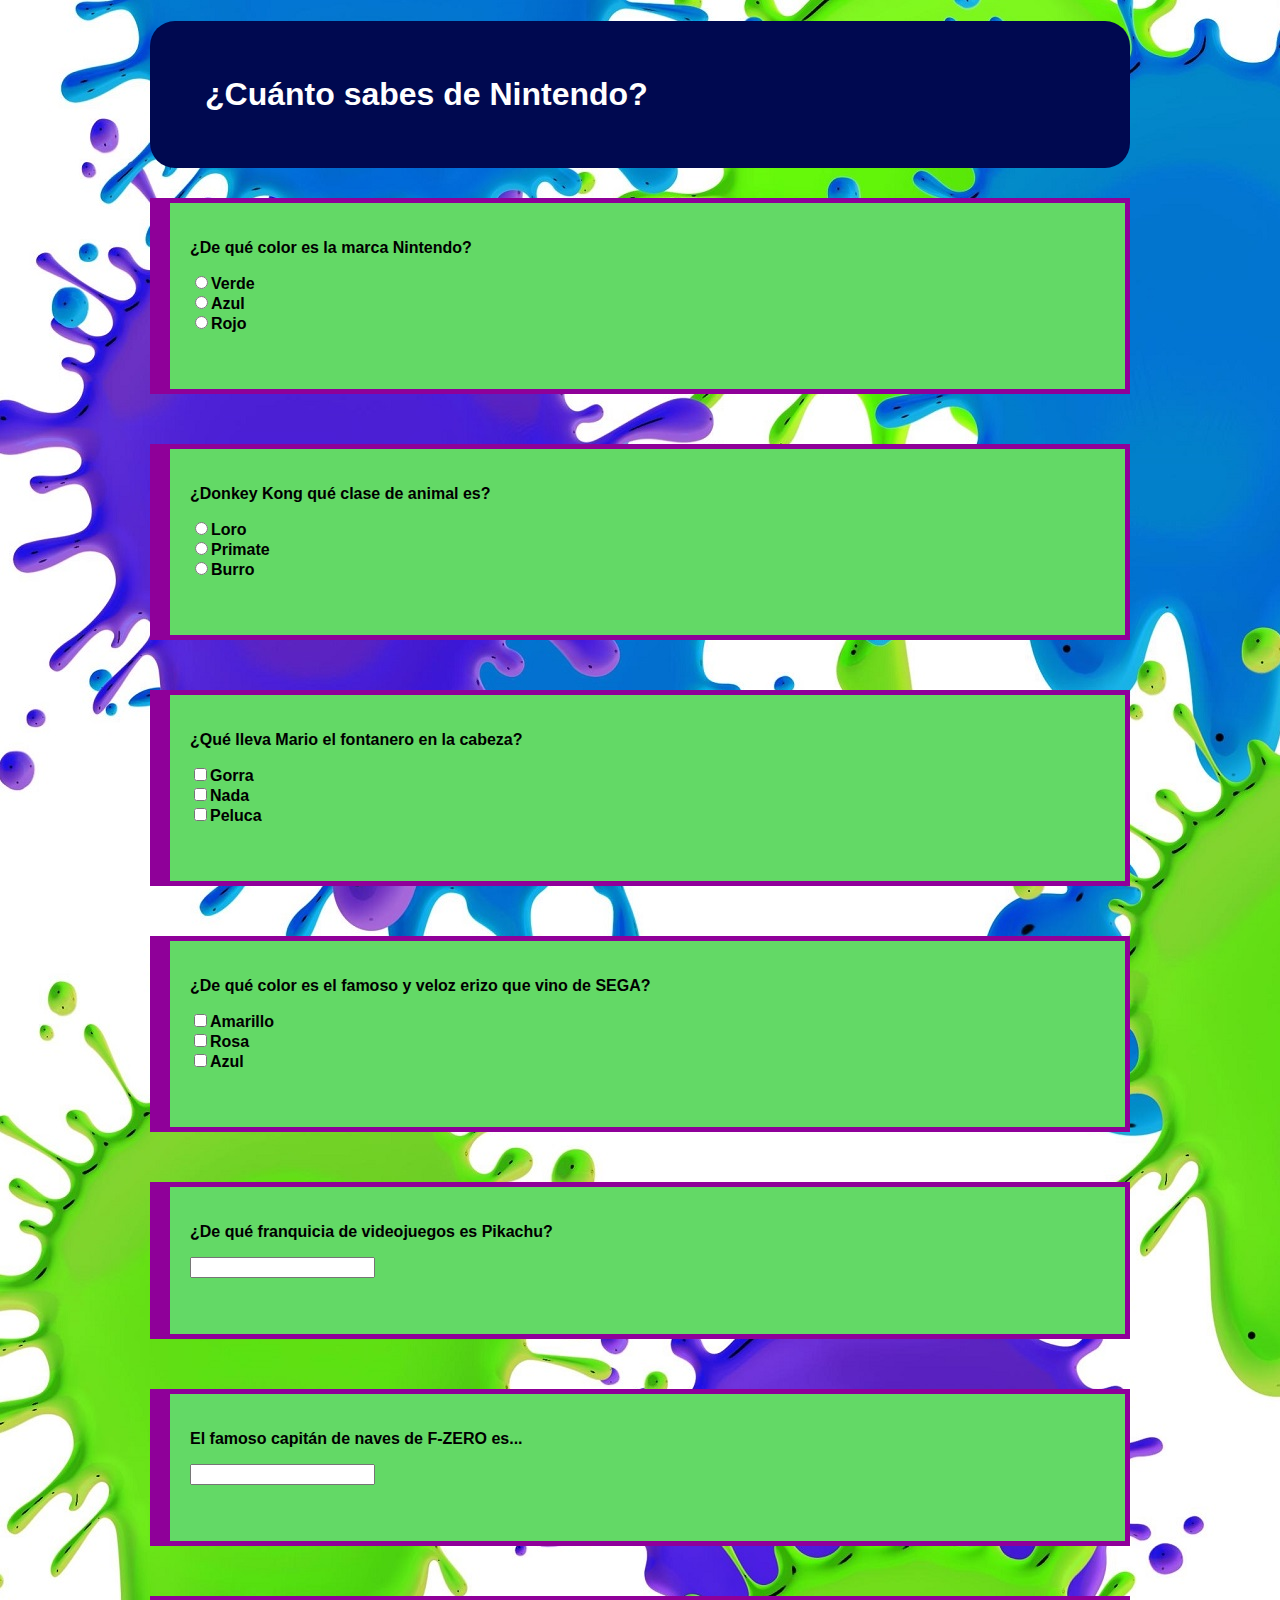
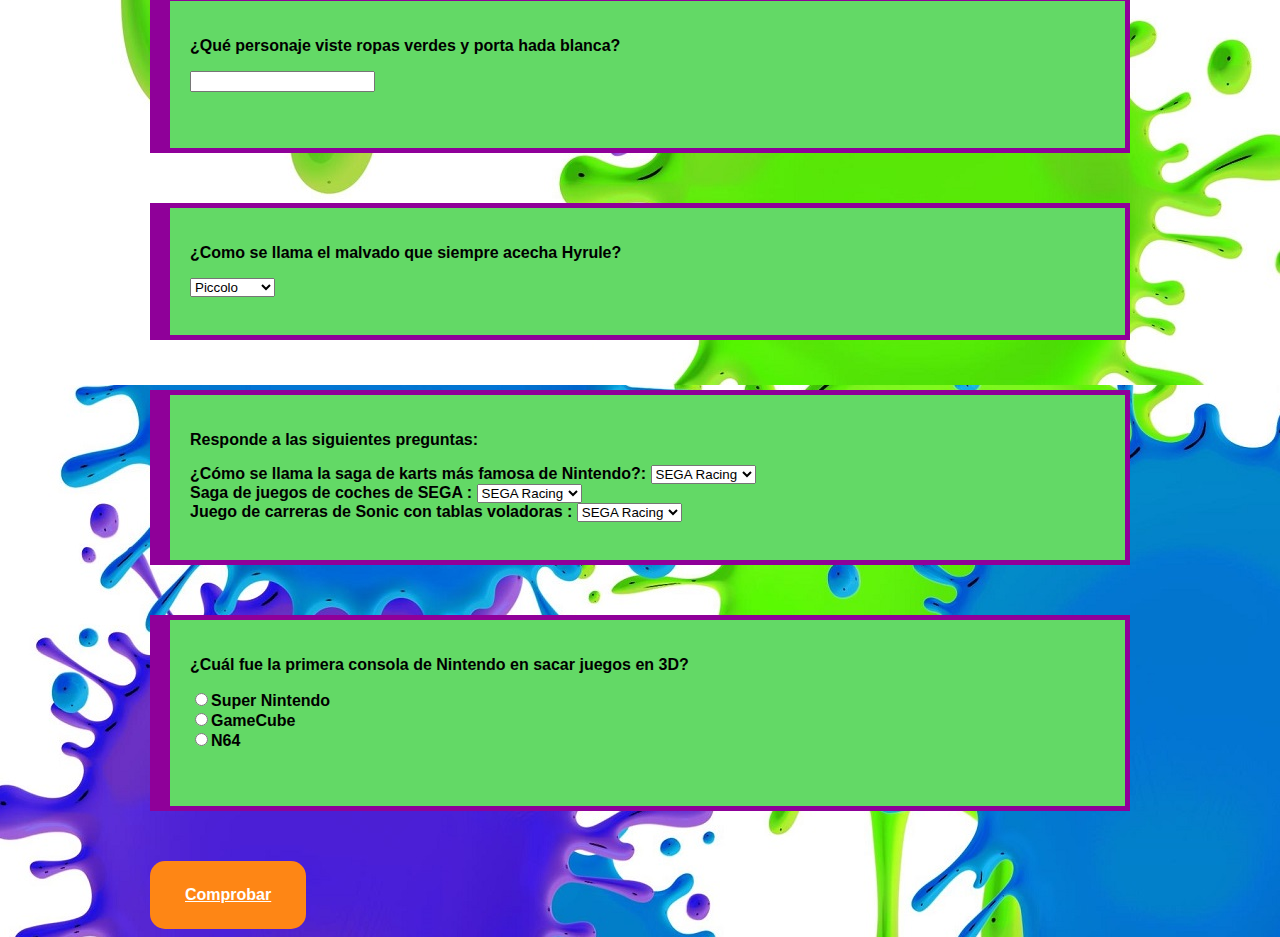
==== index.html @ 99be2fe6 "Add files via upload" ====
﻿<!DOCTYPE html>
<html>

<head>
	<link rel="stylesheet" type="text/css" href="css/theme.css">
	<title>¿Cuánto sabes de Nintendo? ¡Compruébalo con nuestro formulario!</title>
	
	<meta name="author"      content="José Francisco Pimpollo">
	<meta name="description" content="Formulario web con preguntas relacionadas con Nintendo, una de las
	                                  grandes compañías de videojuegos.">
	<meta name="keywords"    content="Formulario Nintendo, test"> 
	<meta name="viewport"    content="width=device-width, initial-scale=1.0">
</head>

<body>
	<div>
		<h1>¿Cuánto sabes de Nintendo?</h1>
	</div> 

	<div>
		<form id="parrafo1">
		    <p>¿De qué color es la marca Nintendo?</p>
			<input type="radio" name="boton1" value="respuesta A">Verde<br>
			<input type="radio" name="boton1" value="respuesta B">Azul<br>
			<input type="radio" name="boton1" value="respuesta C">Rojo<br>
			<br>
			<br>
		</form>
		
		<form id="parrafo2">
		    <p>¿Donkey Kong qué clase de animal es?</p>
			<input type="radio" name="boton2" value="respuesta A">Loro<br>
			<input type="radio" name="boton2" value="respuesta B">Primate<br>
			<input type="radio" name="boton2" value="respuesta C">Burro<br>
			<br>
			<br>
		</form>
		
		<form id="parrafo3">
		    <p>¿Qué lleva Mario el fontanero en la cabeza?</p>
			<input type="checkbox" name="boton3" value="respuesta A">Gorra<br>
			<input type="checkbox" name="boton3" value="respuesta B">Nada<br>
			<input type="checkbox" name="boton3" value="respuesta C">Peluca<br>
			<br>
			<br>
		</form>
		
		<form id="parrafo4">
		    <p>¿De qué color es el famoso y veloz erizo que vino de SEGA?</p>
			<input type="checkbox" name="boton4" value="respuesta A">Amarillo<br>
			<input type="checkbox" name="boton4" value="respuesta B">Rosa<br>
			<input type="checkbox" name="boton4" value="respuesta C">Azul<br>
			<br>
			<br>
		</form>
		
		<form id="parrafo5">
		    <p>¿De qué franquicia de videojuegos es Pikachu?</p>
			<input type="text" name="cuadrotexto1"><br>
			<br>
			<br>
		</form>
		
		<form id="parrafo6">
		    <p>El famoso capitán de naves de F-ZERO es...</p>
			<input type="text" name="cuadrotexto2"><br>
			<br>
			<br>
		</form>
		
		<form id="parrafo7">
		    <p>¿Qué personaje viste ropas verdes y porta hada blanca?</p>
			<input type="text" name="cuadrotexto3"><br>
			<br>
			<br>
		</form>		
		
		<form id="parrafo8">
			<p>¿Como se llama el malvado que siempre acecha Hyrule?</p>
			<select name="Pregunta 8">
				<option>Piccolo</option>
				<option>Ganondorf</option>
				<option>Bowser</option>
			</select>
			<br>
			<br>
		</form>
		
		<form id="parrafo9">
			<p>Responde a las siguientes preguntas:</p>
			¿Cómo se llama la saga de karts más famosa de Nintendo?: 	<select name="Pregunta 9">
																			<option>SEGA Racing</option>
																			<option>Sonic Raiders</option>
																			<option>Mario Kart</option>
																		</select>
																		<br>	
			Saga de juegos de coches de SEGA                       :	<select name="Pregunta 9">
																			<option>SEGA Racing</option>
																			<option>Sonic Raiders</option>
																			<option>Mario Kart</option>
																		</select>
																		<br>
			Juego de carreras de Sonic con tablas voladoras        :	<select name="Pregunta 9">
																			<option>SEGA Racing</option>
																			<option>Sonic Riders</option>
																			<option>Mario Kart</option>
																		</select>
																		<br>
																		<br>
		</form>
		
		<form id="parrafo10">
		    <p>¿Cuál fue la primera consola de Nintendo en sacar juegos en 3D?</p>
			<input type="radio" name="boton5" value="respuesta A">Super Nintendo<br>
			<input type="radio" name="boton5" value="respuesta B">GameCube<br>
			<input type="radio" name="boton5" value="respuesta C">N64<br>
			<br>
			<br>
		</form>
		
		<div>
			<a href="formulariocorreccion.html">Comprobar</a>	
		</div>
		
	</div>
</body>

</html>
---- css/theme.css ----
/* =====================================================*/
/* ===< Clases                                      >===*/
/* =====================================================*/
/**/
/* ==============================*/
/* Clase cabecera 2              */
/* ==============================*/
.center{
	text-align:center;
	color:white;		
}


/* =====================================================*/
/* ===< Estilos                                     >===*/
/* =====================================================*/
/**/
/* ========================*/
/* Estilos del cuerpo      */
/* ========================*/
body {
	background-image: url("img/background.jpg");
	font-family:Arial, Calibri;
	margin-left:150px;
	margin-right:150px;
}

/* ========================*/
/* Estilos de cabeceras    */
/* ========================*/
h1{
	background-color:rgb(0, 9, 80);
	padding:55px;
	border-radius:25px;
	color:white;
}

/* ========================*/
/* Estilos de párrafos     */
/* ========================*/
#parrafo1{
	border-left:20px;
	border-right:5px;
	border-bottom:5px;
	border-top:5px;
	border-style:solid;
	border-color:rgb(143, 000, 153);
	
	background-color:rgb(099, 217, 102);
	padding:20px;
	
	margin-left:0px;
	margin-right:0px;
	margin-top:30px;
	margin-bottom:50px;
	
	font-weight:bold;
}

#parrafo2{
	border-left:20px;
	border-right:5px;
	border-bottom:5px;
	border-top:5px;
	border-style:solid;
	border-color:rgb(143, 000, 153);
	
	background-color:rgb(099, 217, 102);
	padding:20px;
	
	margin-left:0px;
	margin-right:0px;
	margin-top:30px;
	margin-bottom:50px;
	
	font-weight:bold;
}

#parrafo3{
	border-left:20px;
	border-right:5px;
	border-bottom:5px;
	border-top:5px;
	border-style:solid;
	border-color:rgb(143, 000, 153);
	
	background-color:rgb(099, 217, 102);
	padding:20px;
	
	margin-left:0px;
	margin-right:0px;
	margin-top:30px;
	margin-bottom:50px;
	
	font-weight:bold;
}

#parrafo4{
	border-left:20px;
	border-right:5px;
	border-bottom:5px;
	border-top:5px;
	border-style:solid;
	border-color:rgb(143, 000, 153);
	
	background-color:rgb(099, 217, 102);
	padding:20px;
	
	margin-left:0px;
	margin-right:0px;
	margin-top:30px;
	margin-bottom:50px;
	
	font-weight:bold;
}

#parrafo5{
	border-left:20px;
	border-right:5px;
	border-bottom:5px;
	border-top:5px;
	border-style:solid;
	border-color:rgb(143, 000, 153);
	
	background-color:rgb(099, 217, 102);
	padding:20px;
	
	margin-left:0px;
	margin-right:0px;
	margin-top:30px;
	margin-bottom:50px;
	
	font-weight:bold;
}

#parrafo6{
	border-left:20px;
	border-right:5px;
	border-bottom:5px;
	border-top:5px;
	border-style:solid;
	border-color:rgb(143, 000, 153);
	
	background-color:rgb(099, 217, 102);
	padding:20px;
	
	margin-left:0px;
	margin-right:0px;
	margin-top:30px;
	margin-bottom:50px;
	
	font-weight:bold;
}

#parrafo7{
	border-left:20px;
	border-right:5px;
	border-bottom:5px;
	border-top:5px;
	border-style:solid;
	border-color:rgb(143, 000, 153);
	
	background-color:rgb(099, 217, 102);
	padding:20px;
	
	margin-left:0px;
	margin-right:0px;
	margin-top:30px;
	margin-bottom:50px;
	
	font-weight:bold;
}

#parrafo8{
	border-left:20px;
	border-right:5px;
	border-bottom:5px;
	border-top:5px;
	border-style:solid;
	border-color:rgb(143, 000, 153);
	
	background-color:rgb(099, 217, 102);
	padding:20px;
	
	margin-left:0px;
	margin-right:0px;
	margin-top:30px;
	margin-bottom:50px;
	
	font-weight:bold;
}

#parrafo9{
	border-left:20px;
	border-right:5px;
	border-bottom:5px;
	border-top:5px;
	border-style:solid;
	border-color:rgb(143, 000, 153);
	
	background-color:rgb(099, 217, 102);
	padding:20px;
	
	margin-left:0px;
	margin-right:0px;
	margin-top:30px;
	margin-bottom:50px;
	
	font-weight:bold;
}

#parrafo10{
	border-left:20px;
	border-right:5px;
	border-bottom:5px;
	border-top:5px;
	border-style:solid;
	border-color:rgb(143, 000, 153);
	
	background-color:rgb(099, 217, 102);
	padding:20px;
	
	margin-left:0px;
	margin-right:0px;
	margin-top:30px;
	margin-bottom:50px;
	
	font-weight:bold;
}

/* ========================*/
/* Estilos de enlaces      */
/* ========================*/

/* Enlace normal + visitado */
a:link, a:visited{
    background-color: rgb(254, 134, 021);
	border-radius:15px;
	color:white;
	padding:25px 35px;
	text-align:center;
	display:inline-block;	
	font-weight:bold;
}

a:visited{
	color:black;
}

/* Ratón sobre el enlaces */
a:hover {
    color: purple;
}

/* Enlace seleccionado */
a:active {
    color: blue;
}
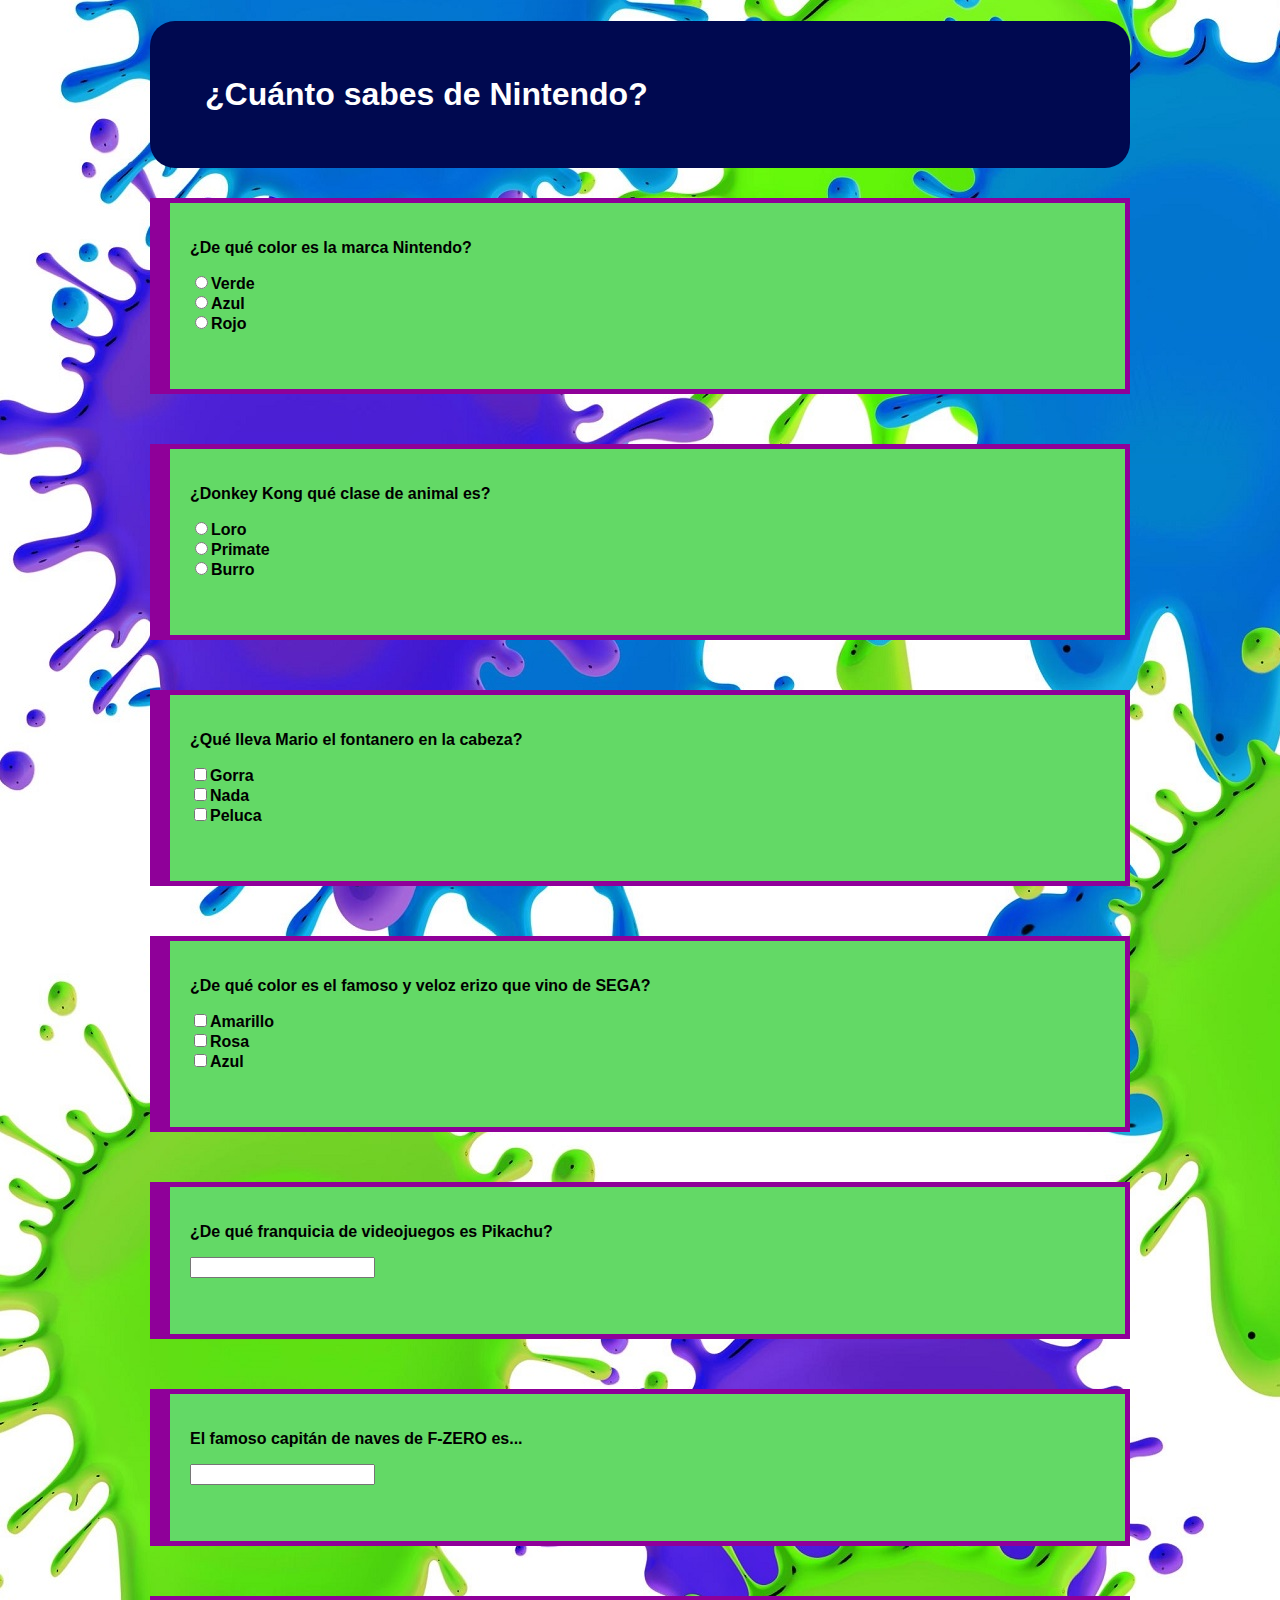
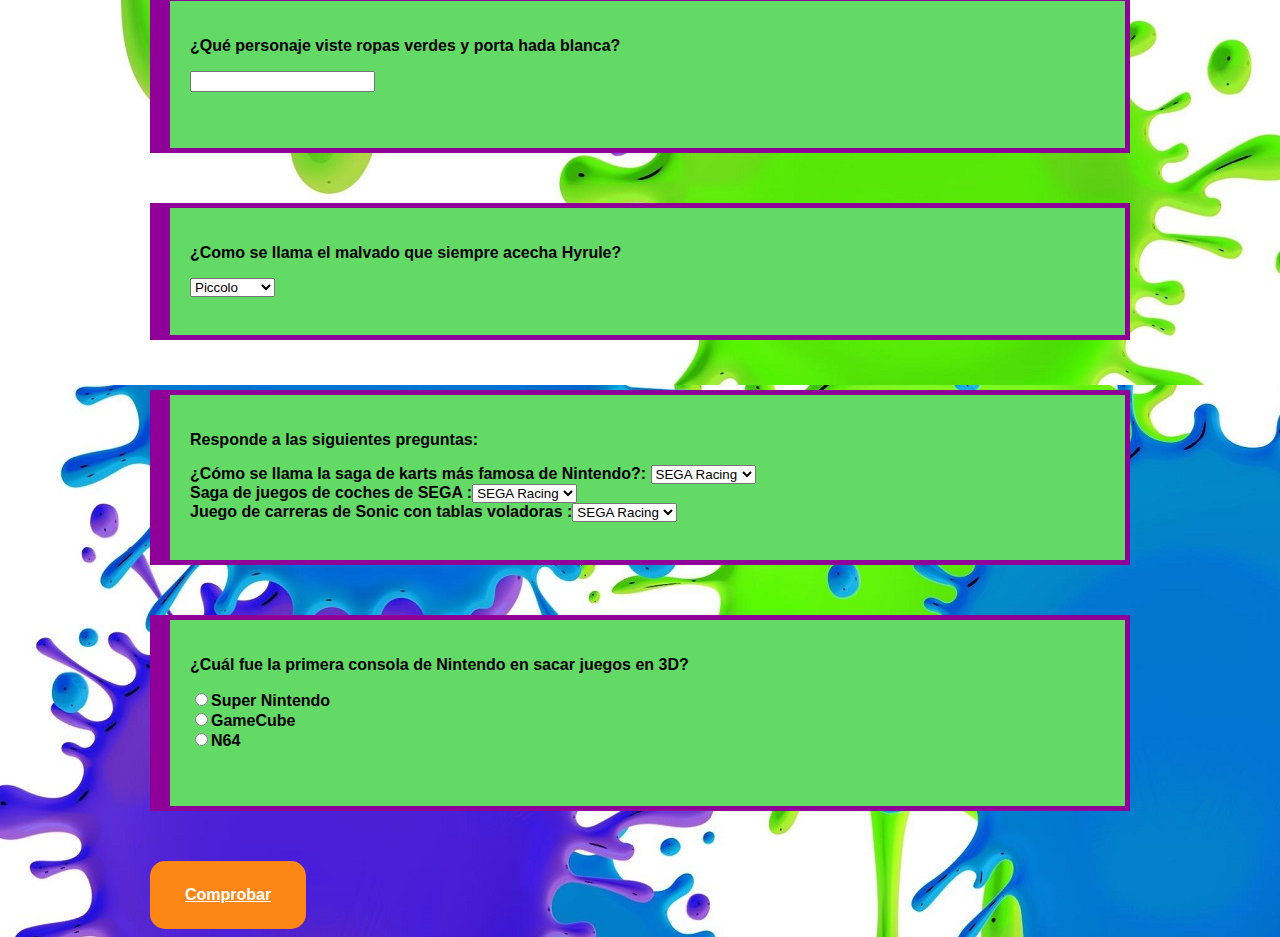
==== commit bb6fb098: "Add files via upload" ====
--- a/index.html
+++ b/index.html
@@ -1,128 +1 @@
-﻿<!DOCTYPE html>
-<html>
-
-<head>
-	<link rel="stylesheet" type="text/css" href="css/theme.css">
-	<title>¿Cuánto sabes de Nintendo? ¡Compruébalo con nuestro formulario!</title>
-	
-	<meta name="author"      content="José Francisco Pimpollo">
-	<meta name="description" content="Formulario web con preguntas relacionadas con Nintendo, una de las
-	                                  grandes compañías de videojuegos.">
-	<meta name="keywords"    content="Formulario Nintendo, test"> 
-	<meta name="viewport"    content="width=device-width, initial-scale=1.0">
-</head>
-
-<body>
-	<div>
-		<h1>¿Cuánto sabes de Nintendo?</h1>
-	</div> 
-
-	<div>
-		<form id="parrafo1">
-		    <p>¿De qué color es la marca Nintendo?</p>
-			<input type="radio" name="boton1" value="respuesta A">Verde<br>
-			<input type="radio" name="boton1" value="respuesta B">Azul<br>
-			<input type="radio" name="boton1" value="respuesta C">Rojo<br>
-			<br>
-			<br>
-		</form>
-		
-		<form id="parrafo2">
-		    <p>¿Donkey Kong qué clase de animal es?</p>
-			<input type="radio" name="boton2" value="respuesta A">Loro<br>
-			<input type="radio" name="boton2" value="respuesta B">Primate<br>
-			<input type="radio" name="boton2" value="respuesta C">Burro<br>
-			<br>
-			<br>
-		</form>
-		
-		<form id="parrafo3">
-		    <p>¿Qué lleva Mario el fontanero en la cabeza?</p>
-			<input type="checkbox" name="boton3" value="respuesta A">Gorra<br>
-			<input type="checkbox" name="boton3" value="respuesta B">Nada<br>
-			<input type="checkbox" name="boton3" value="respuesta C">Peluca<br>
-			<br>
-			<br>
-		</form>
-		
-		<form id="parrafo4">
-		    <p>¿De qué color es el famoso y veloz erizo que vino de SEGA?</p>
-			<input type="checkbox" name="boton4" value="respuesta A">Amarillo<br>
-			<input type="checkbox" name="boton4" value="respuesta B">Rosa<br>
-			<input type="checkbox" name="boton4" value="respuesta C">Azul<br>
-			<br>
-			<br>
-		</form>
-		
-		<form id="parrafo5">
-		    <p>¿De qué franquicia de videojuegos es Pikachu?</p>
-			<input type="text" name="cuadrotexto1"><br>
-			<br>
-			<br>
-		</form>
-		
-		<form id="parrafo6">
-		    <p>El famoso capitán de naves de F-ZERO es...</p>
-			<input type="text" name="cuadrotexto2"><br>
-			<br>
-			<br>
-		</form>
-		
-		<form id="parrafo7">
-		    <p>¿Qué personaje viste ropas verdes y porta hada blanca?</p>
-			<input type="text" name="cuadrotexto3"><br>
-			<br>
-			<br>
-		</form>		
-		
-		<form id="parrafo8">
-			<p>¿Como se llama el malvado que siempre acecha Hyrule?</p>
-			<select name="Pregunta 8">
-				<option>Piccolo</option>
-				<option>Ganondorf</option>
-				<option>Bowser</option>
-			</select>
-			<br>
-			<br>
-		</form>
-		
-		<form id="parrafo9">
-			<p>Responde a las siguientes preguntas:</p>
-			¿Cómo se llama la saga de karts más famosa de Nintendo?: 	<select name="Pregunta 9">
-																			<option>SEGA Racing</option>
-																			<option>Sonic Raiders</option>
-																			<option>Mario Kart</option>
-																		</select>
-																		<br>	
-			Saga de juegos de coches de SEGA                       :	<select name="Pregunta 9">
-																			<option>SEGA Racing</option>
-																			<option>Sonic Raiders</option>
-																			<option>Mario Kart</option>
-																		</select>
-																		<br>
-			Juego de carreras de Sonic con tablas voladoras        :	<select name="Pregunta 9">
-																			<option>SEGA Racing</option>
-																			<option>Sonic Riders</option>
-																			<option>Mario Kart</option>
-																		</select>
-																		<br>
-																		<br>
-		</form>
-		
-		<form id="parrafo10">
-		    <p>¿Cuál fue la primera consola de Nintendo en sacar juegos en 3D?</p>
-			<input type="radio" name="boton5" value="respuesta A">Super Nintendo<br>
-			<input type="radio" name="boton5" value="respuesta B">GameCube<br>
-			<input type="radio" name="boton5" value="respuesta C">N64<br>
-			<br>
-			<br>
-		</form>
-		
-		<div>
-			<a href="formulariocorreccion.html">Comprobar</a>	
-		</div>
-		
-	</div>
-</body>
-
-</html>+﻿<!DOCTYPE html><html><head><link rel="stylesheet" type="text/css" href="css/theme.css"><title>¿Cuánto sabes de Nintendo? ¡Compruébalo con nuestro formulario!</title><meta name="author" content="José Francisco Pimpollo"><meta name="description" content="Formulario web con preguntas relacionadas con Nintendo, una de las grandes compañías de videojuegos."><meta name="keywords" content="Formulario Nintendo, test"> <meta name="viewport" content="width=device-width, initial-scale=1.0"></head><body><div><h1>¿Cuánto sabes de Nintendo?</h1></div><div><form id="parrafo1"> <p>¿De qué color es la marca Nintendo?</p><input type="radio" name="boton1" value="respuesta A">Verde<br><input type="radio" name="boton1" value="respuesta B">Azul<br><input type="radio" name="boton1" value="respuesta C">Rojo<br><br><br></form><form id="parrafo2"> <p>¿Donkey Kong qué clase de animal es?</p><input type="radio" name="boton2" value="respuesta A">Loro<br><input type="radio" name="boton2" value="respuesta B">Primate<br><input type="radio" name="boton2" value="respuesta C">Burro<br><br><br></form><form id="parrafo3"> <p>¿Qué lleva Mario el fontanero en la cabeza?</p><input type="checkbox" name="boton3" value="respuesta A">Gorra<br><input type="checkbox" name="boton3" value="respuesta B">Nada<br><input type="checkbox" name="boton3" value="respuesta C">Peluca<br><br><br></form><form id="parrafo4"> <p>¿De qué color es el famoso y veloz erizo que vino de SEGA?</p><input type="checkbox" name="boton4" value="respuesta A">Amarillo<br><input type="checkbox" name="boton4" value="respuesta B">Rosa<br><input type="checkbox" name="boton4" value="respuesta C">Azul<br><br><br></form><form id="parrafo5"> <p>¿De qué franquicia de videojuegos es Pikachu?</p><input type="text" name="cuadrotexto1"><br><br><br></form><form id="parrafo6"> <p>El famoso capitán de naves de F-ZERO es...</p><input type="text" name="cuadrotexto2"><br><br><br></form><form id="parrafo7"> <p>¿Qué personaje viste ropas verdes y porta hada blanca?</p><input type="text" name="cuadrotexto3"><br><br><br></form><form id="parrafo8"><p>¿Como se llama el malvado que siempre acecha Hyrule?</p><select name="Pregunta 8"><option>Piccolo</option><option>Ganondorf</option><option>Bowser</option></select><br><br></form><form id="parrafo9"><p>Responde a las siguientes preguntas:</p>¿Cómo se llama la saga de karts más famosa de Nintendo?: <select name="Pregunta 9"><option>SEGA Racing</option><option>Sonic Raiders</option><option>Mario Kart</option></select><br>Saga de juegos de coches de SEGA :<select name="Pregunta 9"><option>SEGA Racing</option><option>Sonic Raiders</option><option>Mario Kart</option></select><br>Juego de carreras de Sonic con tablas voladoras :<select name="Pregunta 9"><option>SEGA Racing</option><option>Sonic Riders</option><option>Mario Kart</option></select><br><br></form><form id="parrafo10"> <p>¿Cuál fue la primera consola de Nintendo en sacar juegos en 3D?</p><input type="radio" name="boton5" value="respuesta A">Super Nintendo<br><input type="radio" name="boton5" value="respuesta B">GameCube<br><input type="radio" name="boton5" value="respuesta C">N64<br><br><br></form><div><a href="formulariocorreccion.html">Comprobar</a></div></div></body></html>--- a/css/theme.css
+++ b/css/theme.css
@@ -1,259 +1 @@
-/* =====================================================*/
-/* ===< Clases                                      >===*/
-/* =====================================================*/
-/**/
-/* ==============================*/
-/* Clase cabecera 2              */
-/* ==============================*/
-.center{
-	text-align:center;
-	color:white;		
-}
-
-
-/* =====================================================*/
-/* ===< Estilos                                     >===*/
-/* =====================================================*/
-/**/
-/* ========================*/
-/* Estilos del cuerpo      */
-/* ========================*/
-body {
-	background-image: url("img/background.jpg");
-	font-family:Arial, Calibri;
-	margin-left:150px;
-	margin-right:150px;
-}
-
-/* ========================*/
-/* Estilos de cabeceras    */
-/* ========================*/
-h1{
-	background-color:rgb(0, 9, 80);
-	padding:55px;
-	border-radius:25px;
-	color:white;
-}
-
-/* ========================*/
-/* Estilos de párrafos     */
-/* ========================*/
-#parrafo1{
-	border-left:20px;
-	border-right:5px;
-	border-bottom:5px;
-	border-top:5px;
-	border-style:solid;
-	border-color:rgb(143, 000, 153);
-	
-	background-color:rgb(099, 217, 102);
-	padding:20px;
-	
-	margin-left:0px;
-	margin-right:0px;
-	margin-top:30px;
-	margin-bottom:50px;
-	
-	font-weight:bold;
-}
-
-#parrafo2{
-	border-left:20px;
-	border-right:5px;
-	border-bottom:5px;
-	border-top:5px;
-	border-style:solid;
-	border-color:rgb(143, 000, 153);
-	
-	background-color:rgb(099, 217, 102);
-	padding:20px;
-	
-	margin-left:0px;
-	margin-right:0px;
-	margin-top:30px;
-	margin-bottom:50px;
-	
-	font-weight:bold;
-}
-
-#parrafo3{
-	border-left:20px;
-	border-right:5px;
-	border-bottom:5px;
-	border-top:5px;
-	border-style:solid;
-	border-color:rgb(143, 000, 153);
-	
-	background-color:rgb(099, 217, 102);
-	padding:20px;
-	
-	margin-left:0px;
-	margin-right:0px;
-	margin-top:30px;
-	margin-bottom:50px;
-	
-	font-weight:bold;
-}
-
-#parrafo4{
-	border-left:20px;
-	border-right:5px;
-	border-bottom:5px;
-	border-top:5px;
-	border-style:solid;
-	border-color:rgb(143, 000, 153);
-	
-	background-color:rgb(099, 217, 102);
-	padding:20px;
-	
-	margin-left:0px;
-	margin-right:0px;
-	margin-top:30px;
-	margin-bottom:50px;
-	
-	font-weight:bold;
-}
-
-#parrafo5{
-	border-left:20px;
-	border-right:5px;
-	border-bottom:5px;
-	border-top:5px;
-	border-style:solid;
-	border-color:rgb(143, 000, 153);
-	
-	background-color:rgb(099, 217, 102);
-	padding:20px;
-	
-	margin-left:0px;
-	margin-right:0px;
-	margin-top:30px;
-	margin-bottom:50px;
-	
-	font-weight:bold;
-}
-
-#parrafo6{
-	border-left:20px;
-	border-right:5px;
-	border-bottom:5px;
-	border-top:5px;
-	border-style:solid;
-	border-color:rgb(143, 000, 153);
-	
-	background-color:rgb(099, 217, 102);
-	padding:20px;
-	
-	margin-left:0px;
-	margin-right:0px;
-	margin-top:30px;
-	margin-bottom:50px;
-	
-	font-weight:bold;
-}
-
-#parrafo7{
-	border-left:20px;
-	border-right:5px;
-	border-bottom:5px;
-	border-top:5px;
-	border-style:solid;
-	border-color:rgb(143, 000, 153);
-	
-	background-color:rgb(099, 217, 102);
-	padding:20px;
-	
-	margin-left:0px;
-	margin-right:0px;
-	margin-top:30px;
-	margin-bottom:50px;
-	
-	font-weight:bold;
-}
-
-#parrafo8{
-	border-left:20px;
-	border-right:5px;
-	border-bottom:5px;
-	border-top:5px;
-	border-style:solid;
-	border-color:rgb(143, 000, 153);
-	
-	background-color:rgb(099, 217, 102);
-	padding:20px;
-	
-	margin-left:0px;
-	margin-right:0px;
-	margin-top:30px;
-	margin-bottom:50px;
-	
-	font-weight:bold;
-}
-
-#parrafo9{
-	border-left:20px;
-	border-right:5px;
-	border-bottom:5px;
-	border-top:5px;
-	border-style:solid;
-	border-color:rgb(143, 000, 153);
-	
-	background-color:rgb(099, 217, 102);
-	padding:20px;
-	
-	margin-left:0px;
-	margin-right:0px;
-	margin-top:30px;
-	margin-bottom:50px;
-	
-	font-weight:bold;
-}
-
-#parrafo10{
-	border-left:20px;
-	border-right:5px;
-	border-bottom:5px;
-	border-top:5px;
-	border-style:solid;
-	border-color:rgb(143, 000, 153);
-	
-	background-color:rgb(099, 217, 102);
-	padding:20px;
-	
-	margin-left:0px;
-	margin-right:0px;
-	margin-top:30px;
-	margin-bottom:50px;
-	
-	font-weight:bold;
-}
-
-/* ========================*/
-/* Estilos de enlaces      */
-/* ========================*/
-
-/* Enlace normal + visitado */
-a:link, a:visited{
-    background-color: rgb(254, 134, 021);
-	border-radius:15px;
-	color:white;
-	padding:25px 35px;
-	text-align:center;
-	display:inline-block;	
-	font-weight:bold;
-}
-
-a:visited{
-	color:black;
-}
-
-/* Ratón sobre el enlaces */
-a:hover {
-    color: purple;
-}
-
-/* Enlace seleccionado */
-a:active {
-    color: blue;
-}
-
+/*=====================================================*//*===< Clases >===*//*=====================================================*//**//*==============================*//* Clase cabecera 2 *//*==============================*/.center{text-align:center;color:white;}/*=====================================================*//*===< Estilos >===*//*=====================================================*//**//*========================*//* Estilos del cuerpo *//*========================*/body{background-image: url("img/background.jpg");font-family:Arial, Calibri;margin-left:150px;margin-right:150px;}/*========================*//* Estilos de cabeceras *//*========================*/h1{background-color:rgb(0, 9, 80);padding:55px;border-radius:25px;color:white;}/*========================*//* Estilos de párrafos *//*========================*/#parrafo1{border-left:20px;border-right:5px;border-bottom:5px;border-top:5px;border-style:solid;border-color:rgb(143, 000, 153);background-color:rgb(099, 217, 102);padding:20px;margin-left:0px;margin-right:0px;margin-top:30px;margin-bottom:50px;font-weight:bold;}#parrafo2{border-left:20px;border-right:5px;border-bottom:5px;border-top:5px;border-style:solid;border-color:rgb(143, 000, 153);background-color:rgb(099, 217, 102);padding:20px;margin-left:0px;margin-right:0px;margin-top:30px;margin-bottom:50px;font-weight:bold;}#parrafo3{border-left:20px;border-right:5px;border-bottom:5px;border-top:5px;border-style:solid;border-color:rgb(143, 000, 153);background-color:rgb(099, 217, 102);padding:20px;margin-left:0px;margin-right:0px;margin-top:30px;margin-bottom:50px;font-weight:bold;}#parrafo4{border-left:20px;border-right:5px;border-bottom:5px;border-top:5px;border-style:solid;border-color:rgb(143, 000, 153);background-color:rgb(099, 217, 102);padding:20px;margin-left:0px;margin-right:0px;margin-top:30px;margin-bottom:50px;font-weight:bold;}#parrafo5{border-left:20px;border-right:5px;border-bottom:5px;border-top:5px;border-style:solid;border-color:rgb(143, 000, 153);background-color:rgb(099, 217, 102);padding:20px;margin-left:0px;margin-right:0px;margin-top:30px;margin-bottom:50px;font-weight:bold;}#parrafo6{border-left:20px;border-right:5px;border-bottom:5px;border-top:5px;border-style:solid;border-color:rgb(143, 000, 153);background-color:rgb(099, 217, 102);padding:20px;margin-left:0px;margin-right:0px;margin-top:30px;margin-bottom:50px;font-weight:bold;}#parrafo7{border-left:20px;border-right:5px;border-bottom:5px;border-top:5px;border-style:solid;border-color:rgb(143, 000, 153);background-color:rgb(099, 217, 102);padding:20px;margin-left:0px;margin-right:0px;margin-top:30px;margin-bottom:50px;font-weight:bold;}#parrafo8{border-left:20px;border-right:5px;border-bottom:5px;border-top:5px;border-style:solid;border-color:rgb(143, 000, 153);background-color:rgb(099, 217, 102);padding:20px;margin-left:0px;margin-right:0px;margin-top:30px;margin-bottom:50px;font-weight:bold;}#parrafo9{border-left:20px;border-right:5px;border-bottom:5px;border-top:5px;border-style:solid;border-color:rgb(143, 000, 153);background-color:rgb(099, 217, 102);padding:20px;margin-left:0px;margin-right:0px;margin-top:30px;margin-bottom:50px;font-weight:bold;}#parrafo10{border-left:20px;border-right:5px;border-bottom:5px;border-top:5px;border-style:solid;border-color:rgb(143, 000, 153);background-color:rgb(099, 217, 102);padding:20px;margin-left:0px;margin-right:0px;margin-top:30px;margin-bottom:50px;font-weight:bold;}/*========================*//* Estilos de enlaces *//*========================*//* Enlace normal + visitado */a:link, a:visited{background-color: rgb(254, 134, 021);border-radius:15px;color:white;padding:25px 35px;text-align:center;display:inline-block;font-weight:bold;}a:visited{color:black;}/* Ratón sobre el enlaces */a:hover{color: purple;}/* Enlace seleccionado */a:active{color: blue;}